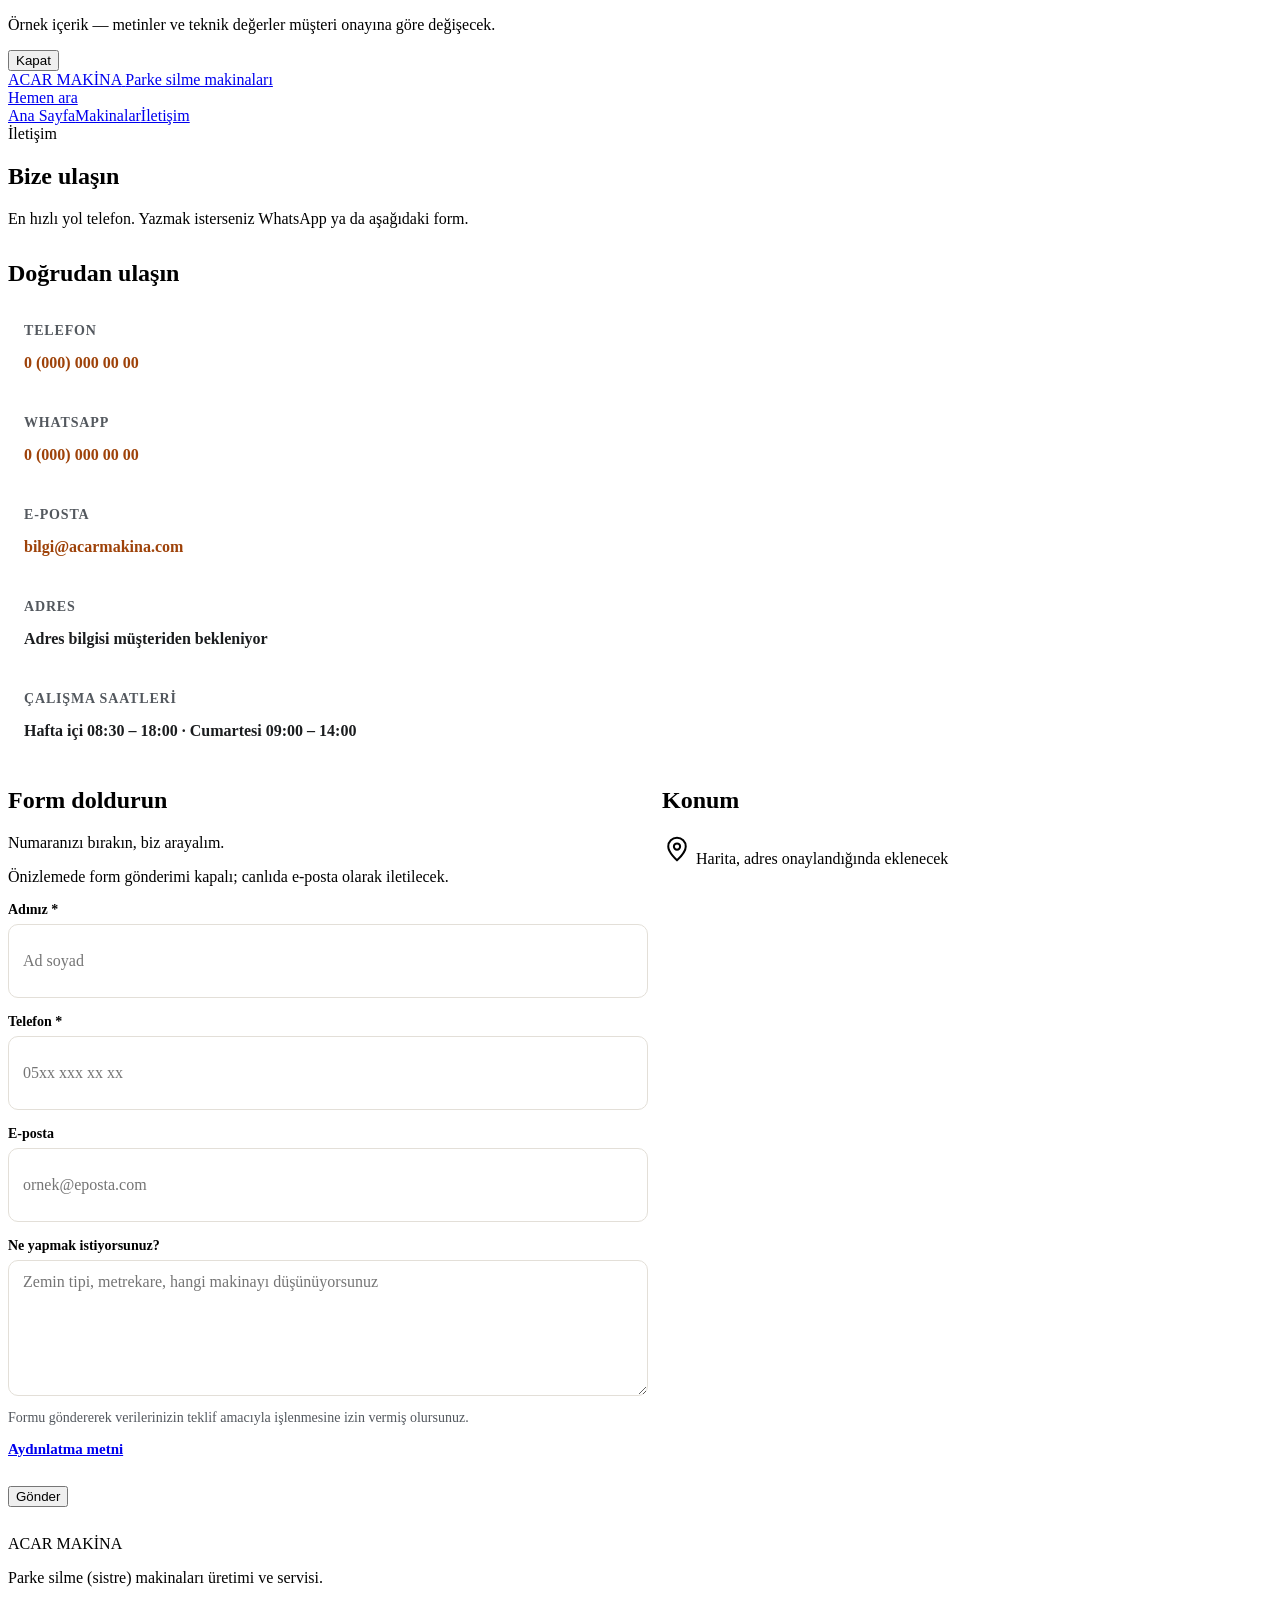
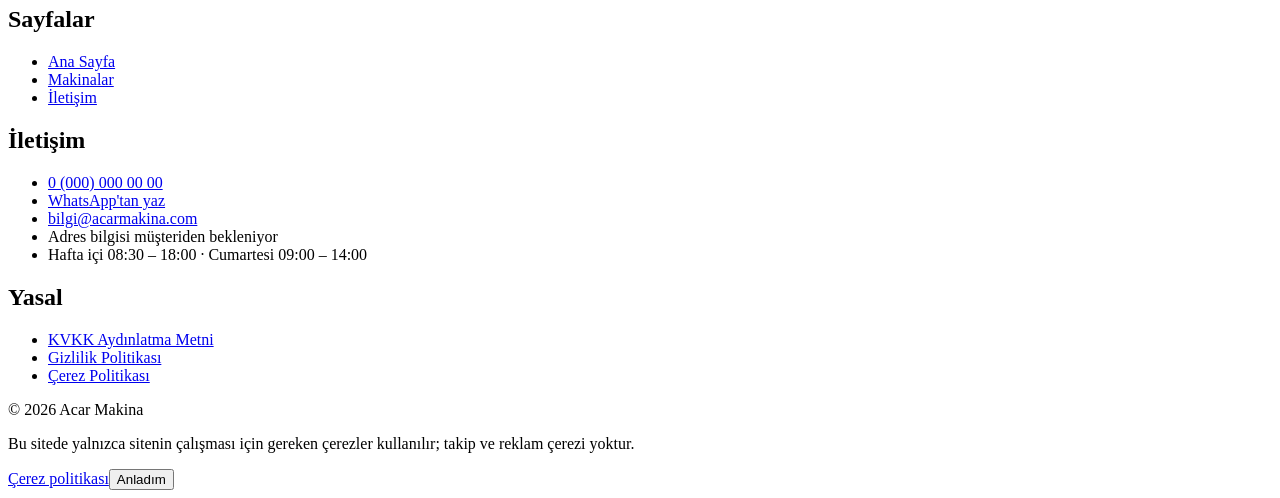
==== iletisim/index.html @ 5d9ea03e "Acar Makina tanitim sitesi - ilk onizleme" ====
<!DOCTYPE html><html lang="tr"> <head><meta charset="utf-8"><meta name="viewport" content="width=device-width, initial-scale=1"><title>İletişim | Acar Makina</title><meta name="description" content="Acar Makina iletişim: telefon, WhatsApp, e-posta ve adres. Teklif için arayın ya da formu doldurun."><link rel="canonical" href="https://demirselman58.github.io/acar-onizleme/iletisim/"><meta name="theme-color" content="#22262a"><meta name="robots" content="noindex, nofollow"><meta property="og:type" content="website"><meta property="og:site_name" content="Acar Makina"><meta property="og:title" content="İletişim | Acar Makina"><meta property="og:description" content="Acar Makina iletişim: telefon, WhatsApp, e-posta ve adres. Teklif için arayın ya da formu doldurun."><meta property="og:url" content="https://demirselman58.github.io/acar-onizleme/iletisim/"><meta property="og:locale" content="tr_TR"><meta property="og:image" content="https://demirselman58.github.io/acar-onizleme/gorseller/og-acar-makina.png"><meta name="twitter:card" content="summary_large_image"><style>:root{--zemin:#f6f5f2;--yuzey:#ffffff;--metin:#1b1d1f;--metin-soluk:#53585e;--koyu:#22262a;--koyu-acik:#343a40;--aksan:#c25511;--aksan-koyu:#9e4209;--cizgi:#e3dfd8;--yer-tutucu:#e8e5df;--yer-tutucu-metin:#8b8780;--yazi-govde:system-ui, -apple-system, 'Segoe UI', Roboto, 'Helvetica Neue', Arial, sans-serif;--yazi-baslik:system-ui, -apple-system, 'Segoe UI', Roboto, 'Helvetica Neue', Arial, sans-serif;--yazi-boyut:16px;--yuvarlatma:10px}</style><link rel="stylesheet" href="/acar-onizleme/_astro/iletisim.CHczT031.css">
<style>.alt-baslik[data-astro-cid-bjgognz4]{margin-top:32px}.iletisim-kart[data-astro-cid-bjgognz4]{padding:16px}.iletisim-kart__etiket[data-astro-cid-bjgognz4]{margin:0 0 4px;font-size:.875rem;font-weight:700;letter-spacing:.06em;text-transform:uppercase;color:var(--metin-soluk)}.iletisim-kart__deger[data-astro-cid-bjgognz4]{display:block;margin:0;font-weight:700;font-size:1rem;color:var(--metin);text-decoration:none;min-height:40px;display:flex;align-items:center;line-height:1.4}a[data-astro-cid-bjgognz4].iletisim-kart__deger{color:var(--aksan-koyu)}a[data-astro-cid-bjgognz4].iletisim-kart__deger:hover{text-decoration:underline}.form-duzen[data-astro-cid-bjgognz4]{display:grid;gap:32px}@media(min-width:860px){.form-duzen[data-astro-cid-bjgognz4]{grid-template-columns:1fr 1fr;gap:44px;align-items:start}}.form-not[data-astro-cid-bjgognz4]{margin-bottom:16px}.form__satir[data-astro-cid-bjgognz4]{display:grid;gap:6px;margin-bottom:14px}.form__satir[data-astro-cid-bjgognz4] label[data-astro-cid-bjgognz4]{font-size:.875rem;font-weight:600}.form[data-astro-cid-bjgognz4] input[data-astro-cid-bjgognz4],.form[data-astro-cid-bjgognz4] textarea[data-astro-cid-bjgognz4]{width:100%;min-height:48px;padding:12px 14px;border:1px solid var(--cizgi);border-radius:var(--yuvarlatma);background:var(--yuzey);font:inherit;font-size:1rem;color:var(--metin)}.form[data-astro-cid-bjgognz4] textarea[data-astro-cid-bjgognz4]{min-height:110px;resize:vertical}.form__kvkk[data-astro-cid-bjgognz4]{font-size:.875rem;color:var(--metin-soluk);margin-bottom:2px}.form__kvkk-link[data-astro-cid-bjgognz4]{margin:0 0 14px}.form__kvkk-link[data-astro-cid-bjgognz4] a[data-astro-cid-bjgognz4]{display:inline-flex;align-items:center;min-height:44px;min-width:44px;font-size:.9375rem;font-weight:600}.form__durum[data-astro-cid-bjgognz4]{margin:12px 0 0;font-size:.9375rem;font-weight:600}.form__durum--basarili[data-astro-cid-bjgognz4]{color:#1d6b3f}.form__durum--hata[data-astro-cid-bjgognz4]{color:#a62314}.form__durum--bilgi[data-astro-cid-bjgognz4]{color:var(--metin-soluk)}.harita[data-astro-cid-bjgognz4]{aspect-ratio:4 / 3;border-radius:var(--yuvarlatma);overflow:hidden}.harita[data-astro-cid-bjgognz4] iframe{width:100%;height:100%;border:0}
</style></head> <body> <div class="onizleme" id="onizleme-uyarisi" data-astro-cid-flmsglvj><div class="kutu onizleme__ic" data-astro-cid-flmsglvj><p data-astro-cid-flmsglvj>Örnek içerik — metinler ve teknik değerler müşteri onayına göre değişecek.</p><button type="button" class="onizleme__kapat" aria-label="Uyarıyı kapat" data-kapat data-astro-cid-flmsglvj>Kapat</button></div></div><script type="module">const e=document.getElementById("onizleme-uyarisi");e?.querySelector("[data-kapat]")?.addEventListener("click",()=>e.remove());</script> <header class="ust" data-astro-cid-lsjderui> <div class="kutu ust__ic" data-astro-cid-lsjderui> <a class="marka" href="/acar-onizleme/" data-astro-cid-lsjderui> <span class="marka__ad" data-astro-cid-lsjderui>ACAR MAKİNA</span> <span class="marka__alt" data-astro-cid-lsjderui>Parke silme makinaları</span> </a> <div class="ust__cta" data-astro-cid-lsjderui> <a class="btn btn--birincil btn--kucuk" href="tel:+900000000000">Hemen ara</a> </div> <nav class="gezinme" aria-label="Menü" data-astro-cid-lsjderui> <a href="/acar-onizleme/" class="gezinme__link" data-astro-cid-lsjderui>Ana Sayfa</a><a href="/acar-onizleme/urunler/" class="gezinme__link" data-astro-cid-lsjderui>Makinalar</a><a href="/acar-onizleme/iletisim/" class="gezinme__link gezinme__link--aktif" aria-current="page" data-astro-cid-lsjderui>İletişim</a> </nav> </div> </header>  <main id="icerik">  <section class="bolum" data-astro-cid-bjgognz4> <div class="kutu" data-astro-cid-bjgognz4> <span class="ust-etiket" data-astro-cid-bjgognz4>İletişim</span> <h1 data-astro-cid-bjgognz4>Bize ulaşın</h1> <p class="bolum-metin" data-astro-cid-bjgognz4>En hızlı yol telefon. Yazmak isterseniz WhatsApp ya da aşağıdaki form.</p> <h2 class="alt-baslik" data-astro-cid-bjgognz4>Doğrudan ulaşın</h2> <div class="izgara izgara--3" data-astro-cid-bjgognz4> <div class="kart iletisim-kart" data-astro-cid-bjgognz4> <p class="iletisim-kart__etiket" data-astro-cid-bjgognz4>Telefon</p> <a class="iletisim-kart__deger" href="tel:+900000000000" data-astro-cid-bjgognz4>0 (000) 000 00 00</a> </div><div class="kart iletisim-kart" data-astro-cid-bjgognz4> <p class="iletisim-kart__etiket" data-astro-cid-bjgognz4>WhatsApp</p> <a class="iletisim-kart__deger" href="https://wa.me/900000000000?text=Merhaba%2C%20makinalar%20hakk%C4%B1nda%20bilgi%20almak%20istiyorum." target="_blank" rel="noopener noreferrer" data-astro-cid-bjgognz4>0 (000) 000 00 00</a> </div><div class="kart iletisim-kart" data-astro-cid-bjgognz4> <p class="iletisim-kart__etiket" data-astro-cid-bjgognz4>E-posta</p> <a class="iletisim-kart__deger" href="mailto:bilgi@acarmakina.com" data-astro-cid-bjgognz4>bilgi@acarmakina.com</a> </div><div class="kart iletisim-kart" data-astro-cid-bjgognz4> <p class="iletisim-kart__etiket" data-astro-cid-bjgognz4>Adres</p> <p class="iletisim-kart__deger" data-astro-cid-bjgognz4>Adres bilgisi müşteriden bekleniyor</p> </div><div class="kart iletisim-kart" data-astro-cid-bjgognz4> <p class="iletisim-kart__etiket" data-astro-cid-bjgognz4>Çalışma saatleri</p> <p class="iletisim-kart__deger" data-astro-cid-bjgognz4>Hafta içi 08:30 – 18:00 · Cumartesi 09:00 – 14:00</p> </div> </div> </div> </section> <section class="bolum bolum--yuzey" data-astro-cid-bjgognz4> <div class="kutu form-duzen" data-astro-cid-bjgognz4> <div data-astro-cid-bjgognz4> <h2 data-astro-cid-bjgognz4>Form doldurun</h2> <p class="bolum-metin" data-astro-cid-bjgognz4>Numaranızı bırakın, biz arayalım.</p> <p class="dipnot form-not" data-astro-cid-bjgognz4>Önizlemede form gönderimi kapalı; canlıda e-posta olarak iletilecek.</p> <form class="form" id="iletisim-formu" novalidate data-astro-cid-bjgognz4> <p class="form__satir" data-astro-cid-bjgognz4> <label for="alan-isim" data-astro-cid-bjgognz4> Adınız<span aria-hidden="true" data-astro-cid-bjgognz4> *</span> </label> <input id="alan-isim" name="isim" type="text" placeholder="Ad soyad" required data-astro-cid-bjgognz4> </p><p class="form__satir" data-astro-cid-bjgognz4> <label for="alan-telefon" data-astro-cid-bjgognz4> Telefon<span aria-hidden="true" data-astro-cid-bjgognz4> *</span> </label> <input id="alan-telefon" name="telefon" type="tel" placeholder="05xx xxx xx xx" required data-astro-cid-bjgognz4> </p><p class="form__satir" data-astro-cid-bjgognz4> <label for="alan-eposta" data-astro-cid-bjgognz4> E-posta </label> <input id="alan-eposta" name="eposta" type="email" placeholder="ornek@eposta.com" data-astro-cid-bjgognz4> </p><p class="form__satir" data-astro-cid-bjgognz4> <label for="alan-mesaj" data-astro-cid-bjgognz4> Ne yapmak istiyorsunuz? </label> <textarea id="alan-mesaj" name="mesaj" rows="4" placeholder="Zemin tipi, metrekare, hangi makinayı düşünüyorsunuz" data-astro-cid-bjgognz4></textarea> </p> <p class="form__kvkk" data-astro-cid-bjgognz4>Formu göndererek verilerinizin teklif amacıyla işlenmesine izin vermiş olursunuz.</p> <p class="form__kvkk-link" data-astro-cid-bjgognz4> <a href="/acar-onizleme/yasal/kvkk/" data-astro-cid-bjgognz4>Aydınlatma metni</a> </p> <button type="submit" class="btn btn--birincil" data-astro-cid-bjgognz4>Gönder</button> <p class="form__durum" id="form-durum" role="status" aria-live="polite" data-astro-cid-bjgognz4></p> </form> </div> <div data-astro-cid-bjgognz4> <h2 data-astro-cid-bjgognz4>Konum</h2> <div class="gorsel-cerceve" style="aspect-ratio: 4 / 3;" data-astro-cid-bjgognz4> <div class="yer-tutucu" role="img" aria-label="Harita, adres onaylandığında eklenecek" data-astro-cid-bjgognz4> <svg width="30" height="30" viewBox="0 0 24 24" fill="none" stroke="currentColor" stroke-width="1.6" aria-hidden="true" data-astro-cid-bjgognz4> <path d="M12 21s-7-6.2-7-11a7 7 0 1 1 14 0c0 4.8-7 11-7 11z" data-astro-cid-bjgognz4></path> <circle cx="12" cy="10" r="2.5" data-astro-cid-bjgognz4></circle> </svg> <span data-astro-cid-bjgognz4>Harita, adres onaylandığında eklenecek</span> </div> </div> </div> </div> </section>  </main> <footer class="alt" data-astro-cid-r5bpakry> <div class="kutu alt__ic" data-astro-cid-r5bpakry> <div class="alt__blok" data-astro-cid-r5bpakry> <p class="alt__marka" data-astro-cid-r5bpakry>ACAR MAKİNA</p> <p class="alt__aciklama" data-astro-cid-r5bpakry>Parke silme (sistre) makinaları üretimi ve servisi.</p> </div> <div class="alt__blok" data-astro-cid-r5bpakry> <h2 class="alt__baslik" data-astro-cid-r5bpakry>Sayfalar</h2> <ul class="alt__liste" data-astro-cid-r5bpakry> <li data-astro-cid-r5bpakry><a href="/acar-onizleme/" data-astro-cid-r5bpakry>Ana Sayfa</a></li><li data-astro-cid-r5bpakry><a href="/acar-onizleme/urunler/" data-astro-cid-r5bpakry>Makinalar</a></li><li data-astro-cid-r5bpakry><a href="/acar-onizleme/iletisim/" data-astro-cid-r5bpakry>İletişim</a></li> </ul> </div> <div class="alt__blok" data-astro-cid-r5bpakry> <h2 class="alt__baslik" data-astro-cid-r5bpakry>İletişim</h2> <ul class="alt__liste" data-astro-cid-r5bpakry> <li data-astro-cid-r5bpakry><a href="tel:+900000000000" data-astro-cid-r5bpakry>0 (000) 000 00 00</a></li> <li data-astro-cid-r5bpakry><a href="https://wa.me/900000000000?text=Merhaba%2C%20makinalar%20hakk%C4%B1nda%20bilgi%20almak%20istiyorum." target="_blank" rel="noopener noreferrer" data-astro-cid-r5bpakry>WhatsApp&#39;tan yaz</a></li> <li data-astro-cid-r5bpakry><a href="mailto:bilgi@acarmakina.com" data-astro-cid-r5bpakry>bilgi@acarmakina.com</a></li>  <li class="alt__duz" data-astro-cid-r5bpakry>Adres bilgisi müşteriden bekleniyor</li> <li class="alt__duz" data-astro-cid-r5bpakry>Hafta içi 08:30 – 18:00 · Cumartesi 09:00 – 14:00</li> </ul> </div> <div class="alt__blok" data-astro-cid-r5bpakry> <h2 class="alt__baslik" data-astro-cid-r5bpakry>Yasal</h2> <ul class="alt__liste" data-astro-cid-r5bpakry> <li data-astro-cid-r5bpakry><a href="/acar-onizleme/yasal/kvkk/" data-astro-cid-r5bpakry>KVKK Aydınlatma Metni</a></li><li data-astro-cid-r5bpakry><a href="/acar-onizleme/yasal/gizlilik/" data-astro-cid-r5bpakry>Gizlilik Politikası</a></li><li data-astro-cid-r5bpakry><a href="/acar-onizleme/yasal/cerez/" data-astro-cid-r5bpakry>Çerez Politikası</a></li> </ul> </div> </div> <div class="kutu alt__telif" data-astro-cid-r5bpakry> <p data-astro-cid-r5bpakry>© 2026 Acar Makina</p>  </div> </footer>  <div class="cerez" id="cerez-bildirimi" role="region" aria-label="Çerez bildirimi" hidden data-astro-cid-oeqzwcet><p class="cerez__metin" data-astro-cid-oeqzwcet>Bu sitede yalnızca sitenin çalışması için gereken çerezler kullanılır; takip ve reklam çerezi yoktur.</p><div class="cerez__islem" data-astro-cid-oeqzwcet><a class="cerez__link" href="/acar-onizleme/yasal/cerez/" data-astro-cid-oeqzwcet>Çerez politikası</a><button type="button" class="btn btn--birincil btn--kucuk" data-kabul data-astro-cid-oeqzwcet>Anladım</button></div></div><script type="module">const a="acar-cerez-onay",e=document.getElementById("cerez-bildirimi");if(e){let t=!1;try{t=localStorage.getItem(a)==="1"}catch{t=!1}t||(e.hidden=!1),e.querySelector("[data-kabul]")?.addEventListener("click",()=>{try{localStorage.setItem(a,"1")}catch{}e.hidden=!0})}</script> </body></html> <script>(function(){const aktif = false;
const basarili = "Mesajınız alındı. En kısa sürede dönüş yapacağız.";
const hata = "Mesaj gönderilemedi. Lütfen telefonla arayın.";
const gonderiliyor = "Gönderiliyor...";
const onizleme = "Önizlemede form gönderimi kapalı; canlıda e-posta olarak iletilecek.";

  const form = document.getElementById('iletisim-formu');
  const durum = document.getElementById('form-durum');
  form?.addEventListener('submit', (olay) => {
    olay.preventDefault();
    durum.className = 'form__durum';
    if (!form.checkValidity()) {
      form.reportValidity();
      return;
    }
    if (!aktif) {
      durum.classList.add('form__durum--bilgi');
      durum.textContent = onizleme;
      return;
    }
    durum.textContent = gonderiliyor;
    durum.classList.add('form__durum--bilgi');
    const veri = new FormData(form);
    fetch(form.action || window.location.pathname, { method: 'POST', body: veri })
      .then((y) => {
        if (!y.ok) throw new Error('gonderilemedi');
        durum.className = 'form__durum form__durum--basarili';
        durum.textContent = basarili;
        form.reset();
      })
      .catch(() => {
        durum.className = 'form__durum form__durum--hata';
        durum.textContent = hata;
      });
  });
})();</script>
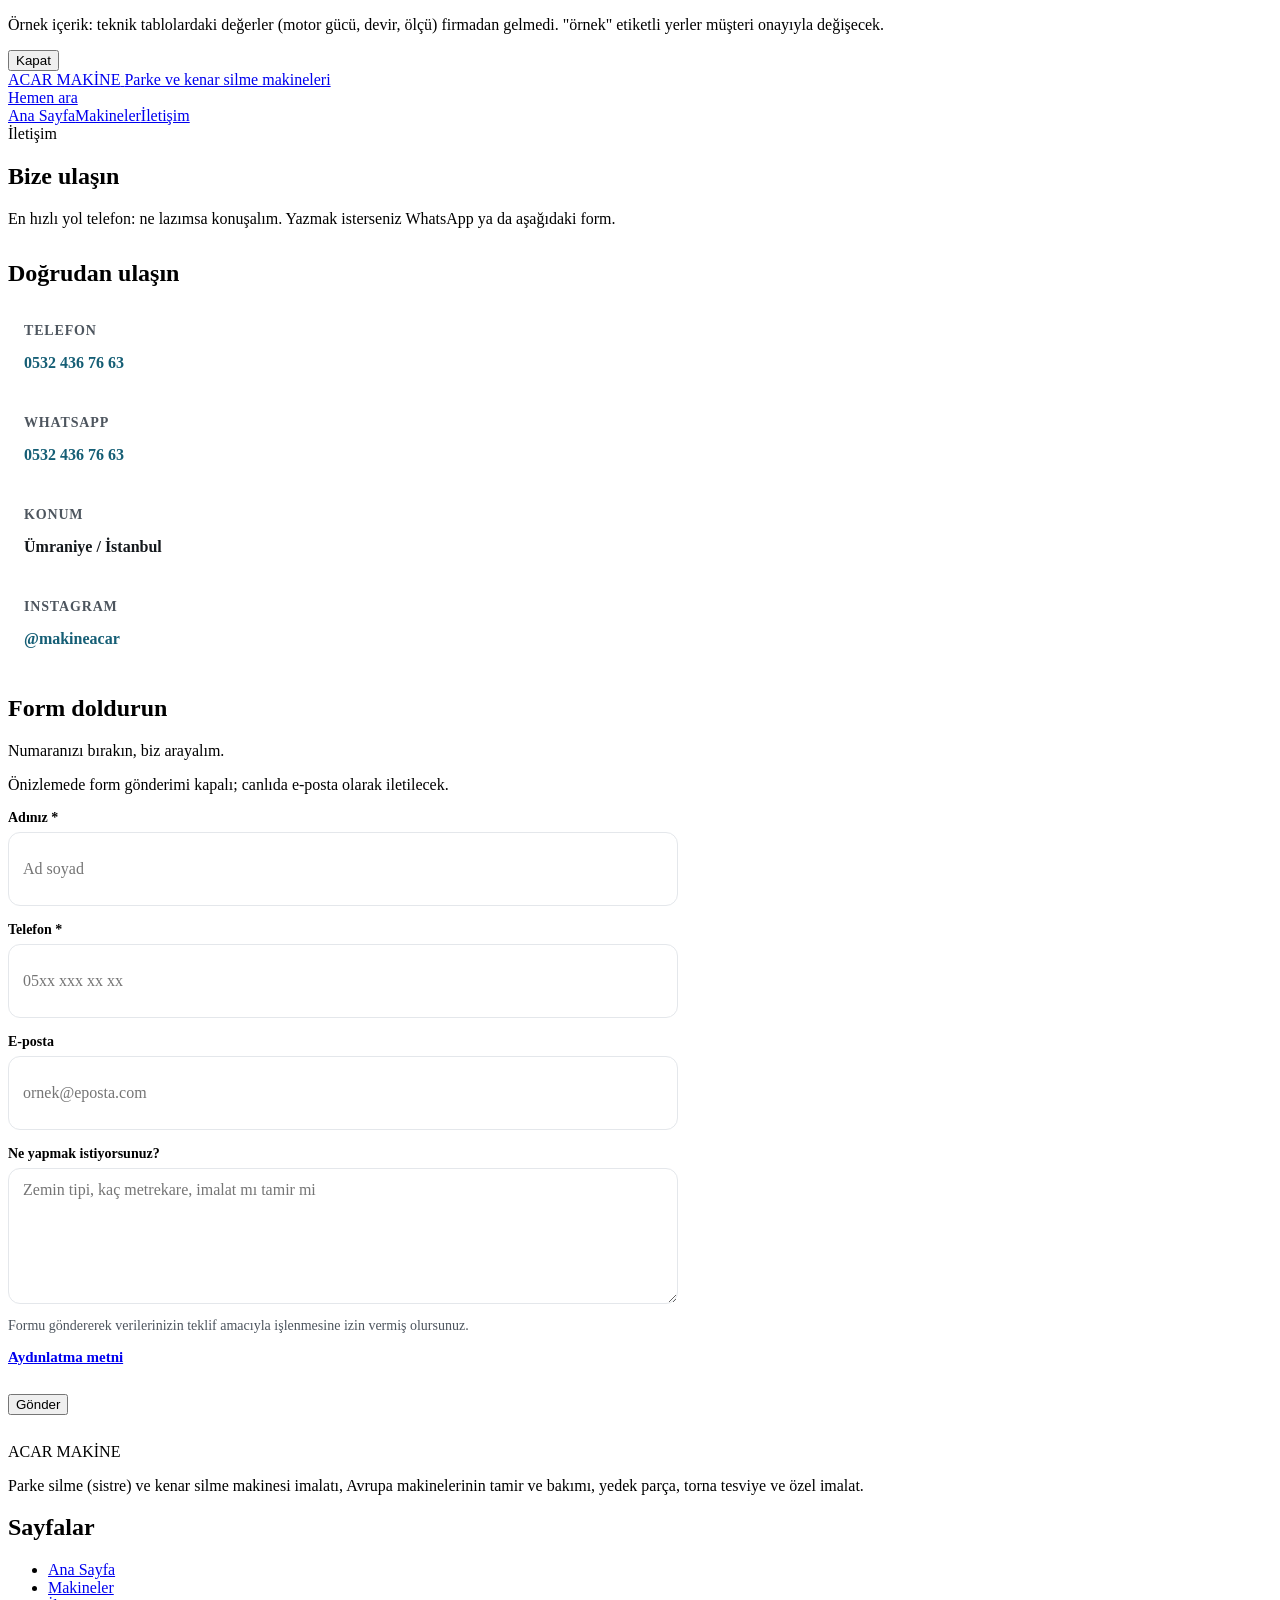
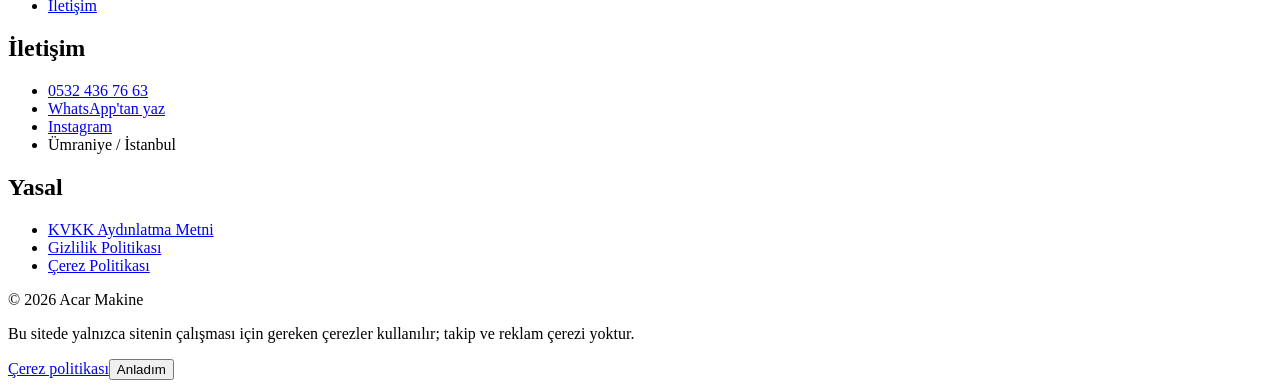
==== commit 8ce148f0: "Gercek fotograflar, beyaz zemin + dinamik renkler, firma bilgisi duzeltmesi" ====
--- a/iletisim/index.html
+++ b/iletisim/index.html
@@ -1,6 +1,6 @@
-<!DOCTYPE html><html lang="tr"> <head><meta charset="utf-8"><meta name="viewport" content="width=device-width, initial-scale=1"><title>İletişim | Acar Makina</title><meta name="description" content="Acar Makina iletişim: telefon, WhatsApp, e-posta ve adres. Teklif için arayın ya da formu doldurun."><link rel="canonical" href="https://demirselman58.github.io/acar-onizleme/iletisim/"><meta name="theme-color" content="#22262a"><meta name="robots" content="noindex, nofollow"><meta property="og:type" content="website"><meta property="og:site_name" content="Acar Makina"><meta property="og:title" content="İletişim | Acar Makina"><meta property="og:description" content="Acar Makina iletişim: telefon, WhatsApp, e-posta ve adres. Teklif için arayın ya da formu doldurun."><meta property="og:url" content="https://demirselman58.github.io/acar-onizleme/iletisim/"><meta property="og:locale" content="tr_TR"><meta property="og:image" content="https://demirselman58.github.io/acar-onizleme/gorseller/og-acar-makina.png"><meta name="twitter:card" content="summary_large_image"><style>:root{--zemin:#f6f5f2;--yuzey:#ffffff;--metin:#1b1d1f;--metin-soluk:#53585e;--koyu:#22262a;--koyu-acik:#343a40;--aksan:#c25511;--aksan-koyu:#9e4209;--cizgi:#e3dfd8;--yer-tutucu:#e8e5df;--yer-tutucu-metin:#8b8780;--yazi-govde:system-ui, -apple-system, 'Segoe UI', Roboto, 'Helvetica Neue', Arial, sans-serif;--yazi-baslik:system-ui, -apple-system, 'Segoe UI', Roboto, 'Helvetica Neue', Arial, sans-serif;--yazi-boyut:16px;--yuvarlatma:10px}</style><link rel="stylesheet" href="/acar-onizleme/_astro/iletisim.CHczT031.css">
-<style>.alt-baslik[data-astro-cid-bjgognz4]{margin-top:32px}.iletisim-kart[data-astro-cid-bjgognz4]{padding:16px}.iletisim-kart__etiket[data-astro-cid-bjgognz4]{margin:0 0 4px;font-size:.875rem;font-weight:700;letter-spacing:.06em;text-transform:uppercase;color:var(--metin-soluk)}.iletisim-kart__deger[data-astro-cid-bjgognz4]{display:block;margin:0;font-weight:700;font-size:1rem;color:var(--metin);text-decoration:none;min-height:40px;display:flex;align-items:center;line-height:1.4}a[data-astro-cid-bjgognz4].iletisim-kart__deger{color:var(--aksan-koyu)}a[data-astro-cid-bjgognz4].iletisim-kart__deger:hover{text-decoration:underline}.form-duzen[data-astro-cid-bjgognz4]{display:grid;gap:32px}@media(min-width:860px){.form-duzen[data-astro-cid-bjgognz4]{grid-template-columns:1fr 1fr;gap:44px;align-items:start}}.form-not[data-astro-cid-bjgognz4]{margin-bottom:16px}.form__satir[data-astro-cid-bjgognz4]{display:grid;gap:6px;margin-bottom:14px}.form__satir[data-astro-cid-bjgognz4] label[data-astro-cid-bjgognz4]{font-size:.875rem;font-weight:600}.form[data-astro-cid-bjgognz4] input[data-astro-cid-bjgognz4],.form[data-astro-cid-bjgognz4] textarea[data-astro-cid-bjgognz4]{width:100%;min-height:48px;padding:12px 14px;border:1px solid var(--cizgi);border-radius:var(--yuvarlatma);background:var(--yuzey);font:inherit;font-size:1rem;color:var(--metin)}.form[data-astro-cid-bjgognz4] textarea[data-astro-cid-bjgognz4]{min-height:110px;resize:vertical}.form__kvkk[data-astro-cid-bjgognz4]{font-size:.875rem;color:var(--metin-soluk);margin-bottom:2px}.form__kvkk-link[data-astro-cid-bjgognz4]{margin:0 0 14px}.form__kvkk-link[data-astro-cid-bjgognz4] a[data-astro-cid-bjgognz4]{display:inline-flex;align-items:center;min-height:44px;min-width:44px;font-size:.9375rem;font-weight:600}.form__durum[data-astro-cid-bjgognz4]{margin:12px 0 0;font-size:.9375rem;font-weight:600}.form__durum--basarili[data-astro-cid-bjgognz4]{color:#1d6b3f}.form__durum--hata[data-astro-cid-bjgognz4]{color:#a62314}.form__durum--bilgi[data-astro-cid-bjgognz4]{color:var(--metin-soluk)}.harita[data-astro-cid-bjgognz4]{aspect-ratio:4 / 3;border-radius:var(--yuvarlatma);overflow:hidden}.harita[data-astro-cid-bjgognz4] iframe{width:100%;height:100%;border:0}
-</style></head> <body> <div class="onizleme" id="onizleme-uyarisi" data-astro-cid-flmsglvj><div class="kutu onizleme__ic" data-astro-cid-flmsglvj><p data-astro-cid-flmsglvj>Örnek içerik — metinler ve teknik değerler müşteri onayına göre değişecek.</p><button type="button" class="onizleme__kapat" aria-label="Uyarıyı kapat" data-kapat data-astro-cid-flmsglvj>Kapat</button></div></div><script type="module">const e=document.getElementById("onizleme-uyarisi");e?.querySelector("[data-kapat]")?.addEventListener("click",()=>e.remove());</script> <header class="ust" data-astro-cid-lsjderui> <div class="kutu ust__ic" data-astro-cid-lsjderui> <a class="marka" href="/acar-onizleme/" data-astro-cid-lsjderui> <span class="marka__ad" data-astro-cid-lsjderui>ACAR MAKİNA</span> <span class="marka__alt" data-astro-cid-lsjderui>Parke silme makinaları</span> </a> <div class="ust__cta" data-astro-cid-lsjderui> <a class="btn btn--birincil btn--kucuk" href="tel:+900000000000">Hemen ara</a> </div> <nav class="gezinme" aria-label="Menü" data-astro-cid-lsjderui> <a href="/acar-onizleme/" class="gezinme__link" data-astro-cid-lsjderui>Ana Sayfa</a><a href="/acar-onizleme/urunler/" class="gezinme__link" data-astro-cid-lsjderui>Makinalar</a><a href="/acar-onizleme/iletisim/" class="gezinme__link gezinme__link--aktif" aria-current="page" data-astro-cid-lsjderui>İletişim</a> </nav> </div> </header>  <main id="icerik">  <section class="bolum" data-astro-cid-bjgognz4> <div class="kutu" data-astro-cid-bjgognz4> <span class="ust-etiket" data-astro-cid-bjgognz4>İletişim</span> <h1 data-astro-cid-bjgognz4>Bize ulaşın</h1> <p class="bolum-metin" data-astro-cid-bjgognz4>En hızlı yol telefon. Yazmak isterseniz WhatsApp ya da aşağıdaki form.</p> <h2 class="alt-baslik" data-astro-cid-bjgognz4>Doğrudan ulaşın</h2> <div class="izgara izgara--3" data-astro-cid-bjgognz4> <div class="kart iletisim-kart" data-astro-cid-bjgognz4> <p class="iletisim-kart__etiket" data-astro-cid-bjgognz4>Telefon</p> <a class="iletisim-kart__deger" href="tel:+900000000000" data-astro-cid-bjgognz4>0 (000) 000 00 00</a> </div><div class="kart iletisim-kart" data-astro-cid-bjgognz4> <p class="iletisim-kart__etiket" data-astro-cid-bjgognz4>WhatsApp</p> <a class="iletisim-kart__deger" href="https://wa.me/900000000000?text=Merhaba%2C%20makinalar%20hakk%C4%B1nda%20bilgi%20almak%20istiyorum." target="_blank" rel="noopener noreferrer" data-astro-cid-bjgognz4>0 (000) 000 00 00</a> </div><div class="kart iletisim-kart" data-astro-cid-bjgognz4> <p class="iletisim-kart__etiket" data-astro-cid-bjgognz4>E-posta</p> <a class="iletisim-kart__deger" href="mailto:bilgi@acarmakina.com" data-astro-cid-bjgognz4>bilgi@acarmakina.com</a> </div><div class="kart iletisim-kart" data-astro-cid-bjgognz4> <p class="iletisim-kart__etiket" data-astro-cid-bjgognz4>Adres</p> <p class="iletisim-kart__deger" data-astro-cid-bjgognz4>Adres bilgisi müşteriden bekleniyor</p> </div><div class="kart iletisim-kart" data-astro-cid-bjgognz4> <p class="iletisim-kart__etiket" data-astro-cid-bjgognz4>Çalışma saatleri</p> <p class="iletisim-kart__deger" data-astro-cid-bjgognz4>Hafta içi 08:30 – 18:00 · Cumartesi 09:00 – 14:00</p> </div> </div> </div> </section> <section class="bolum bolum--yuzey" data-astro-cid-bjgognz4> <div class="kutu form-duzen" data-astro-cid-bjgognz4> <div data-astro-cid-bjgognz4> <h2 data-astro-cid-bjgognz4>Form doldurun</h2> <p class="bolum-metin" data-astro-cid-bjgognz4>Numaranızı bırakın, biz arayalım.</p> <p class="dipnot form-not" data-astro-cid-bjgognz4>Önizlemede form gönderimi kapalı; canlıda e-posta olarak iletilecek.</p> <form class="form" id="iletisim-formu" novalidate data-astro-cid-bjgognz4> <p class="form__satir" data-astro-cid-bjgognz4> <label for="alan-isim" data-astro-cid-bjgognz4> Adınız<span aria-hidden="true" data-astro-cid-bjgognz4> *</span> </label> <input id="alan-isim" name="isim" type="text" placeholder="Ad soyad" required data-astro-cid-bjgognz4> </p><p class="form__satir" data-astro-cid-bjgognz4> <label for="alan-telefon" data-astro-cid-bjgognz4> Telefon<span aria-hidden="true" data-astro-cid-bjgognz4> *</span> </label> <input id="alan-telefon" name="telefon" type="tel" placeholder="05xx xxx xx xx" required data-astro-cid-bjgognz4> </p><p class="form__satir" data-astro-cid-bjgognz4> <label for="alan-eposta" data-astro-cid-bjgognz4> E-posta </label> <input id="alan-eposta" name="eposta" type="email" placeholder="ornek@eposta.com" data-astro-cid-bjgognz4> </p><p class="form__satir" data-astro-cid-bjgognz4> <label for="alan-mesaj" data-astro-cid-bjgognz4> Ne yapmak istiyorsunuz? </label> <textarea id="alan-mesaj" name="mesaj" rows="4" placeholder="Zemin tipi, metrekare, hangi makinayı düşünüyorsunuz" data-astro-cid-bjgognz4></textarea> </p> <p class="form__kvkk" data-astro-cid-bjgognz4>Formu göndererek verilerinizin teklif amacıyla işlenmesine izin vermiş olursunuz.</p> <p class="form__kvkk-link" data-astro-cid-bjgognz4> <a href="/acar-onizleme/yasal/kvkk/" data-astro-cid-bjgognz4>Aydınlatma metni</a> </p> <button type="submit" class="btn btn--birincil" data-astro-cid-bjgognz4>Gönder</button> <p class="form__durum" id="form-durum" role="status" aria-live="polite" data-astro-cid-bjgognz4></p> </form> </div> <div data-astro-cid-bjgognz4> <h2 data-astro-cid-bjgognz4>Konum</h2> <div class="gorsel-cerceve" style="aspect-ratio: 4 / 3;" data-astro-cid-bjgognz4> <div class="yer-tutucu" role="img" aria-label="Harita, adres onaylandığında eklenecek" data-astro-cid-bjgognz4> <svg width="30" height="30" viewBox="0 0 24 24" fill="none" stroke="currentColor" stroke-width="1.6" aria-hidden="true" data-astro-cid-bjgognz4> <path d="M12 21s-7-6.2-7-11a7 7 0 1 1 14 0c0 4.8-7 11-7 11z" data-astro-cid-bjgognz4></path> <circle cx="12" cy="10" r="2.5" data-astro-cid-bjgognz4></circle> </svg> <span data-astro-cid-bjgognz4>Harita, adres onaylandığında eklenecek</span> </div> </div> </div> </div> </section>  </main> <footer class="alt" data-astro-cid-r5bpakry> <div class="kutu alt__ic" data-astro-cid-r5bpakry> <div class="alt__blok" data-astro-cid-r5bpakry> <p class="alt__marka" data-astro-cid-r5bpakry>ACAR MAKİNA</p> <p class="alt__aciklama" data-astro-cid-r5bpakry>Parke silme (sistre) makinaları üretimi ve servisi.</p> </div> <div class="alt__blok" data-astro-cid-r5bpakry> <h2 class="alt__baslik" data-astro-cid-r5bpakry>Sayfalar</h2> <ul class="alt__liste" data-astro-cid-r5bpakry> <li data-astro-cid-r5bpakry><a href="/acar-onizleme/" data-astro-cid-r5bpakry>Ana Sayfa</a></li><li data-astro-cid-r5bpakry><a href="/acar-onizleme/urunler/" data-astro-cid-r5bpakry>Makinalar</a></li><li data-astro-cid-r5bpakry><a href="/acar-onizleme/iletisim/" data-astro-cid-r5bpakry>İletişim</a></li> </ul> </div> <div class="alt__blok" data-astro-cid-r5bpakry> <h2 class="alt__baslik" data-astro-cid-r5bpakry>İletişim</h2> <ul class="alt__liste" data-astro-cid-r5bpakry> <li data-astro-cid-r5bpakry><a href="tel:+900000000000" data-astro-cid-r5bpakry>0 (000) 000 00 00</a></li> <li data-astro-cid-r5bpakry><a href="https://wa.me/900000000000?text=Merhaba%2C%20makinalar%20hakk%C4%B1nda%20bilgi%20almak%20istiyorum." target="_blank" rel="noopener noreferrer" data-astro-cid-r5bpakry>WhatsApp&#39;tan yaz</a></li> <li data-astro-cid-r5bpakry><a href="mailto:bilgi@acarmakina.com" data-astro-cid-r5bpakry>bilgi@acarmakina.com</a></li>  <li class="alt__duz" data-astro-cid-r5bpakry>Adres bilgisi müşteriden bekleniyor</li> <li class="alt__duz" data-astro-cid-r5bpakry>Hafta içi 08:30 – 18:00 · Cumartesi 09:00 – 14:00</li> </ul> </div> <div class="alt__blok" data-astro-cid-r5bpakry> <h2 class="alt__baslik" data-astro-cid-r5bpakry>Yasal</h2> <ul class="alt__liste" data-astro-cid-r5bpakry> <li data-astro-cid-r5bpakry><a href="/acar-onizleme/yasal/kvkk/" data-astro-cid-r5bpakry>KVKK Aydınlatma Metni</a></li><li data-astro-cid-r5bpakry><a href="/acar-onizleme/yasal/gizlilik/" data-astro-cid-r5bpakry>Gizlilik Politikası</a></li><li data-astro-cid-r5bpakry><a href="/acar-onizleme/yasal/cerez/" data-astro-cid-r5bpakry>Çerez Politikası</a></li> </ul> </div> </div> <div class="kutu alt__telif" data-astro-cid-r5bpakry> <p data-astro-cid-r5bpakry>© 2026 Acar Makina</p>  </div> </footer>  <div class="cerez" id="cerez-bildirimi" role="region" aria-label="Çerez bildirimi" hidden data-astro-cid-oeqzwcet><p class="cerez__metin" data-astro-cid-oeqzwcet>Bu sitede yalnızca sitenin çalışması için gereken çerezler kullanılır; takip ve reklam çerezi yoktur.</p><div class="cerez__islem" data-astro-cid-oeqzwcet><a class="cerez__link" href="/acar-onizleme/yasal/cerez/" data-astro-cid-oeqzwcet>Çerez politikası</a><button type="button" class="btn btn--birincil btn--kucuk" data-kabul data-astro-cid-oeqzwcet>Anladım</button></div></div><script type="module">const a="acar-cerez-onay",e=document.getElementById("cerez-bildirimi");if(e){let t=!1;try{t=localStorage.getItem(a)==="1"}catch{t=!1}t||(e.hidden=!1),e.querySelector("[data-kabul]")?.addEventListener("click",()=>{try{localStorage.setItem(a,"1")}catch{}e.hidden=!0})}</script> </body></html> <script>(function(){const aktif = false;
+<!DOCTYPE html><html lang="tr"> <head><meta charset="utf-8"><meta name="viewport" content="width=device-width, initial-scale=1"><title>İletişim | Acar Makine</title><meta name="description" content="Acar Makine iletişim: telefon ve WhatsApp 0532 436 76 63. Ümraniye / İstanbul. Teklif için arayın ya da formu doldurun."><link rel="canonical" href="https://demirselman58.github.io/acar-onizleme/iletisim/"><meta name="theme-color" content="#ffffff"><meta name="robots" content="noindex, nofollow"><meta property="og:type" content="website"><meta property="og:site_name" content="Acar Makine"><meta property="og:title" content="İletişim | Acar Makine"><meta property="og:description" content="Acar Makine iletişim: telefon ve WhatsApp 0532 436 76 63. Ümraniye / İstanbul. Teklif için arayın ya da formu doldurun."><meta property="og:url" content="https://demirselman58.github.io/acar-onizleme/iletisim/"><meta property="og:locale" content="tr_TR"><meta property="og:image" content="https://demirselman58.github.io/acar-onizleme/gorseller/og-acar-makine.png"><meta name="twitter:card" content="summary_large_image"><style>:root{--zemin:#ffffff;--yuzey:#ffffff;--yuzey-alt:#f7f8fa;--metin:#14181c;--metin-soluk:#4d555e;--koyu:#14181c;--koyu-acik:#262c33;--aksan:#c2410c;--aksan-koyu:#9a3412;--cizgi:#e4e7eb;--yer-tutucu:#eef0f3;--yer-tutucu-metin:#6b7280;--yazi-govde:system-ui, -apple-system, 'Segoe UI', Roboto, 'Helvetica Neue', Arial, sans-serif;--yazi-baslik:system-ui, -apple-system, 'Segoe UI', Roboto, 'Helvetica Neue', Arial, sans-serif;--yazi-boyut:16px;--yuvarlatma:12px}</style><link rel="stylesheet" href="/acar-onizleme/_astro/iletisim.CpEBdyIB.css">
+<style>.alt-baslik[data-astro-cid-bjgognz4]{margin-top:32px}.iletisim-kart[data-astro-cid-bjgognz4]{padding:16px}.iletisim-kart__etiket[data-astro-cid-bjgognz4]{margin:0 0 4px;font-size:.875rem;font-weight:700;letter-spacing:.06em;text-transform:uppercase;color:var(--metin-soluk)}.iletisim-kart__deger[data-astro-cid-bjgognz4]{display:block;margin:0;font-weight:700;font-size:1rem;color:var(--metin);text-decoration:none;min-height:40px;display:flex;align-items:center;line-height:1.4}a[data-astro-cid-bjgognz4].iletisim-kart__deger{color:var(--b-aksan-koyu)}a[data-astro-cid-bjgognz4].iletisim-kart__deger:hover{text-decoration:underline}.form-duzen[data-astro-cid-bjgognz4]{display:grid;gap:32px}@media(min-width:860px){.form-duzen[data-astro-cid-bjgognz4]{grid-template-columns:1fr 1fr;gap:44px;align-items:start}}.form-duzen--tek[data-astro-cid-bjgognz4]{max-width:640px}@media(min-width:860px){.form-duzen--tek[data-astro-cid-bjgognz4]{grid-template-columns:1fr}}.form-not[data-astro-cid-bjgognz4]{margin-bottom:16px}.form__satir[data-astro-cid-bjgognz4]{display:grid;gap:6px;margin-bottom:14px}.form__satir[data-astro-cid-bjgognz4] label[data-astro-cid-bjgognz4]{font-size:.875rem;font-weight:600}.form[data-astro-cid-bjgognz4] input[data-astro-cid-bjgognz4],.form[data-astro-cid-bjgognz4] textarea[data-astro-cid-bjgognz4]{width:100%;min-height:48px;padding:12px 14px;border:1px solid var(--cizgi);border-radius:var(--yuvarlatma);background:var(--yuzey);font:inherit;font-size:1rem;color:var(--metin)}.form[data-astro-cid-bjgognz4] textarea[data-astro-cid-bjgognz4]{min-height:110px;resize:vertical}.form__kvkk[data-astro-cid-bjgognz4]{font-size:.875rem;color:var(--metin-soluk);margin-bottom:2px}.form__kvkk-link[data-astro-cid-bjgognz4]{margin:0 0 14px}.form__kvkk-link[data-astro-cid-bjgognz4] a[data-astro-cid-bjgognz4]{display:inline-flex;align-items:center;min-height:44px;min-width:44px;font-size:.9375rem;font-weight:600}.form__durum[data-astro-cid-bjgognz4]{margin:12px 0 0;font-size:.9375rem;font-weight:600}.form__durum--basarili[data-astro-cid-bjgognz4]{color:#1d6b3f}.form__durum--hata[data-astro-cid-bjgognz4]{color:#a62314}.form__durum--bilgi[data-astro-cid-bjgognz4]{color:var(--metin-soluk)}.harita[data-astro-cid-bjgognz4]{aspect-ratio:4 / 3;border-radius:var(--yuvarlatma);overflow:hidden}.harita[data-astro-cid-bjgognz4] iframe{width:100%;height:100%;border:0}
+</style></head> <body> <div class="onizleme" id="onizleme-uyarisi" data-astro-cid-flmsglvj><div class="kutu onizleme__ic" data-astro-cid-flmsglvj><p data-astro-cid-flmsglvj>Örnek içerik: teknik tablolardaki değerler (motor gücü, devir, ölçü) firmadan gelmedi. &quot;örnek&quot; etiketli yerler müşteri onayıyla değişecek.</p><button type="button" class="onizleme__kapat" aria-label="Uyarıyı kapat" data-kapat data-astro-cid-flmsglvj>Kapat</button></div></div><script type="module">const e=document.getElementById("onizleme-uyarisi");e?.querySelector("[data-kapat]")?.addEventListener("click",()=>e.remove());</script> <header class="ust" data-astro-cid-lsjderui> <div class="kutu ust__ic" data-astro-cid-lsjderui> <a class="marka" href="/acar-onizleme/" data-astro-cid-lsjderui> <span class="marka__ad" data-astro-cid-lsjderui>ACAR MAKİNE</span> <span class="marka__alt" data-astro-cid-lsjderui>Parke ve kenar silme makineleri</span> </a> <div class="ust__cta" data-astro-cid-lsjderui> <a class="btn btn--birincil btn--kucuk" href="tel:+905324367663">Hemen ara</a> </div> <nav class="gezinme" aria-label="Menü" data-astro-cid-lsjderui> <a href="/acar-onizleme/" class="gezinme__link" data-astro-cid-lsjderui>Ana Sayfa</a><a href="/acar-onizleme/urunler/" class="gezinme__link" data-astro-cid-lsjderui>Makineler</a><a href="/acar-onizleme/iletisim/" class="gezinme__link gezinme__link--aktif" aria-current="page" data-astro-cid-lsjderui>İletişim</a> </nav> </div> </header>  <main id="icerik">  <section class="bolum" style="--b-aksan:#0e7490;--b-aksan-koyu:#155e75;--b-yumusak:#ecfbff" data-astro-cid-bjgognz4> <div class="kutu" data-astro-cid-bjgognz4> <span class="ust-etiket" data-astro-cid-bjgognz4>İletişim</span> <h1 data-astro-cid-bjgognz4>Bize ulaşın</h1> <p class="bolum-metin" data-astro-cid-bjgognz4>En hızlı yol telefon: ne lazımsa konuşalım. Yazmak isterseniz WhatsApp ya da aşağıdaki form.</p> <h2 class="alt-baslik" data-astro-cid-bjgognz4>Doğrudan ulaşın</h2> <div class="izgara izgara--3" data-astro-cid-bjgognz4> <div class="kart kart--aksan iletisim-kart" data-astro-cid-bjgognz4> <p class="iletisim-kart__etiket" data-astro-cid-bjgognz4>Telefon</p> <a class="iletisim-kart__deger" href="tel:+905324367663" data-astro-cid-bjgognz4>0532 436 76 63</a> </div><div class="kart kart--aksan iletisim-kart" data-astro-cid-bjgognz4> <p class="iletisim-kart__etiket" data-astro-cid-bjgognz4>WhatsApp</p> <a class="iletisim-kart__deger" href="https://wa.me/905324367663?text=Merhaba%2C%20makineler%20hakk%C4%B1nda%20bilgi%20almak%20istiyorum." target="_blank" rel="noopener noreferrer" data-astro-cid-bjgognz4>0532 436 76 63</a> </div><div class="kart kart--aksan iletisim-kart" data-astro-cid-bjgognz4> <p class="iletisim-kart__etiket" data-astro-cid-bjgognz4>Konum</p> <p class="iletisim-kart__deger" data-astro-cid-bjgognz4>Ümraniye / İstanbul</p> </div><div class="kart kart--aksan iletisim-kart" data-astro-cid-bjgognz4> <p class="iletisim-kart__etiket" data-astro-cid-bjgognz4>Instagram</p> <a class="iletisim-kart__deger" href="https://www.instagram.com/makineacar/" target="_blank" rel="noopener noreferrer" data-astro-cid-bjgognz4>@makineacar</a> </div> </div> </div> </section> <section class="bolum bolum--yumusak bolum--cizgili" style="--b-aksan:#0e7490;--b-aksan-koyu:#155e75;--b-yumusak:#ecfbff" data-astro-cid-bjgognz4> <div class="kutu form-duzen form-duzen--tek" data-astro-cid-bjgognz4> <div data-astro-cid-bjgognz4> <h2 data-astro-cid-bjgognz4>Form doldurun</h2> <p class="bolum-metin" data-astro-cid-bjgognz4>Numaranızı bırakın, biz arayalım.</p> <p class="dipnot form-not" data-astro-cid-bjgognz4>Önizlemede form gönderimi kapalı; canlıda e-posta olarak iletilecek.</p> <form class="form" id="iletisim-formu" novalidate data-astro-cid-bjgognz4> <p class="form__satir" data-astro-cid-bjgognz4> <label for="alan-isim" data-astro-cid-bjgognz4> Adınız<span aria-hidden="true" data-astro-cid-bjgognz4> *</span> </label> <input id="alan-isim" name="isim" type="text" placeholder="Ad soyad" required data-astro-cid-bjgognz4> </p><p class="form__satir" data-astro-cid-bjgognz4> <label for="alan-telefon" data-astro-cid-bjgognz4> Telefon<span aria-hidden="true" data-astro-cid-bjgognz4> *</span> </label> <input id="alan-telefon" name="telefon" type="tel" placeholder="05xx xxx xx xx" required data-astro-cid-bjgognz4> </p><p class="form__satir" data-astro-cid-bjgognz4> <label for="alan-eposta" data-astro-cid-bjgognz4> E-posta </label> <input id="alan-eposta" name="eposta" type="email" placeholder="ornek@eposta.com" data-astro-cid-bjgognz4> </p><p class="form__satir" data-astro-cid-bjgognz4> <label for="alan-mesaj" data-astro-cid-bjgognz4> Ne yapmak istiyorsunuz? </label> <textarea id="alan-mesaj" name="mesaj" rows="4" placeholder="Zemin tipi, kaç metrekare, imalat mı tamir mi" data-astro-cid-bjgognz4></textarea> </p> <p class="form__kvkk" data-astro-cid-bjgognz4>Formu göndererek verilerinizin teklif amacıyla işlenmesine izin vermiş olursunuz.</p> <p class="form__kvkk-link" data-astro-cid-bjgognz4> <a href="/acar-onizleme/yasal/kvkk/" data-astro-cid-bjgognz4>Aydınlatma metni</a> </p> <button type="submit" class="btn btn--birincil" data-astro-cid-bjgognz4>Gönder</button> <p class="form__durum" id="form-durum" role="status" aria-live="polite" data-astro-cid-bjgognz4></p> </form> </div>   </div> </section>  </main> <footer class="alt" data-astro-cid-r5bpakry> <div class="kutu alt__ic" data-astro-cid-r5bpakry> <div class="alt__blok" data-astro-cid-r5bpakry> <p class="alt__marka" data-astro-cid-r5bpakry>ACAR MAKİNE</p> <p class="alt__aciklama" data-astro-cid-r5bpakry>Parke silme (sistre) ve kenar silme makinesi imalatı, Avrupa makinelerinin tamir ve bakımı, yedek parça, torna tesviye ve özel imalat.</p> </div> <div class="alt__blok" data-astro-cid-r5bpakry> <h2 class="alt__baslik" data-astro-cid-r5bpakry>Sayfalar</h2> <ul class="alt__liste" data-astro-cid-r5bpakry> <li data-astro-cid-r5bpakry><a href="/acar-onizleme/" data-astro-cid-r5bpakry>Ana Sayfa</a></li><li data-astro-cid-r5bpakry><a href="/acar-onizleme/urunler/" data-astro-cid-r5bpakry>Makineler</a></li><li data-astro-cid-r5bpakry><a href="/acar-onizleme/iletisim/" data-astro-cid-r5bpakry>İletişim</a></li> </ul> </div> <div class="alt__blok" data-astro-cid-r5bpakry> <h2 class="alt__baslik" data-astro-cid-r5bpakry>İletişim</h2> <ul class="alt__liste" data-astro-cid-r5bpakry> <li data-astro-cid-r5bpakry><a href="tel:+905324367663" data-astro-cid-r5bpakry>0532 436 76 63</a></li> <li data-astro-cid-r5bpakry><a href="https://wa.me/905324367663?text=Merhaba%2C%20makineler%20hakk%C4%B1nda%20bilgi%20almak%20istiyorum." target="_blank" rel="noopener noreferrer" data-astro-cid-r5bpakry>WhatsApp&#39;tan yaz</a></li>  <li data-astro-cid-r5bpakry><a href="https://www.instagram.com/makineacar/" target="_blank" rel="noopener noreferrer" data-astro-cid-r5bpakry>Instagram</a></li> <li class="alt__duz" data-astro-cid-r5bpakry>Ümraniye / İstanbul</li>  </ul> </div> <div class="alt__blok" data-astro-cid-r5bpakry> <h2 class="alt__baslik" data-astro-cid-r5bpakry>Yasal</h2> <ul class="alt__liste" data-astro-cid-r5bpakry> <li data-astro-cid-r5bpakry><a href="/acar-onizleme/yasal/kvkk/" data-astro-cid-r5bpakry>KVKK Aydınlatma Metni</a></li><li data-astro-cid-r5bpakry><a href="/acar-onizleme/yasal/gizlilik/" data-astro-cid-r5bpakry>Gizlilik Politikası</a></li><li data-astro-cid-r5bpakry><a href="/acar-onizleme/yasal/cerez/" data-astro-cid-r5bpakry>Çerez Politikası</a></li> </ul> </div> </div> <div class="kutu alt__telif" data-astro-cid-r5bpakry> <p data-astro-cid-r5bpakry>© 2026 Acar Makine</p>  </div> </footer>  <div class="cerez" id="cerez-bildirimi" role="region" aria-label="Çerez bildirimi" hidden data-astro-cid-oeqzwcet><p class="cerez__metin" data-astro-cid-oeqzwcet>Bu sitede yalnızca sitenin çalışması için gereken çerezler kullanılır; takip ve reklam çerezi yoktur.</p><div class="cerez__islem" data-astro-cid-oeqzwcet><a class="cerez__link" href="/acar-onizleme/yasal/cerez/" data-astro-cid-oeqzwcet>Çerez politikası</a><button type="button" class="btn btn--birincil btn--kucuk" data-kabul data-astro-cid-oeqzwcet>Anladım</button></div></div><script type="module">const a="acar-cerez-onay",e=document.getElementById("cerez-bildirimi");if(e){let t=!1;try{t=localStorage.getItem(a)==="1"}catch{t=!1}t||(e.hidden=!1),e.querySelector("[data-kabul]")?.addEventListener("click",()=>{try{localStorage.setItem(a,"1")}catch{}e.hidden=!0})}</script> </body></html> <script>(function(){const aktif = false;
 const basarili = "Mesajınız alındı. En kısa sürede dönüş yapacağız.";
 const hata = "Mesaj gönderilemedi. Lütfen telefonla arayın.";
 const gonderiliyor = "Gönderiliyor...";
